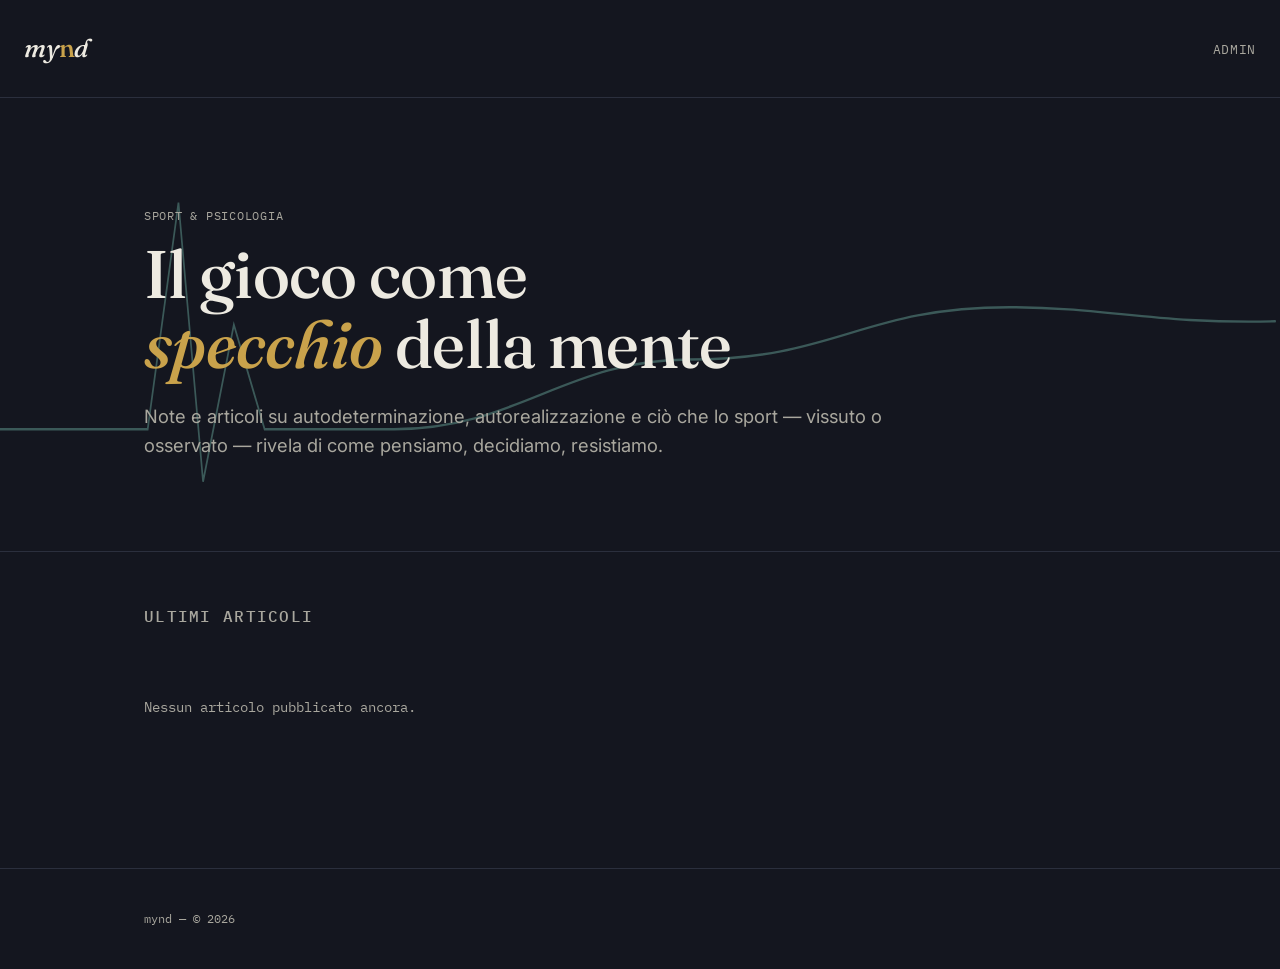
==== index.html @ f7111e8a "Add files via upload" ====
<!DOCTYPE html>
<html lang="it">
<head>
<meta charset="UTF-8">
<meta name="viewport" content="width=device-width, initial-scale=1.0">
<title>Mynd — Sport come specchio della mente</title>
<meta name="description" content="Articoli di opinione tra sport e psicologia: autodeterminazione, autorealizzazione, e ciò che il gioco ci insegna sulla mente.">
<link rel="stylesheet" href="css/style.css">
</head>
<body>

<header class="site">
  <a href="index.html" class="wordmark quiet">my<span>n</span>d</a>
  <nav class="site">
    <a href="admin/index.html">Admin</a>
  </nav>
</header>

<section class="hero">
  <svg class="trace" viewBox="0 0 1040 260" preserveAspectRatio="none" aria-hidden="true">
    <path d="M0,190 L120,190 L145,60 L165,220 L190,130 L215,190 L320,190
             C 420,190 460,150 560,150
             C 680,150 700,120 820,120
             C 900,120 940,130 1040,128" />
  </svg>
  <div class="wrap">
    <p class="eyebrow">sport &amp; psicologia</p>
    <h1>Il gioco come <em>specchio</em> della mente</h1>
    <p class="lede">Note e articoli su autodeterminazione, autorealizzazione e ciò che lo sport — vissuto o osservato — rivela di come pensiamo, decidiamo, resistiamo.</p>
  </div>
</section>

<section class="list">
  <div class="wrap">
    <h2 class="section-title">Ultimi articoli</h2>
    <div id="article-list">
      <p class="empty">Caricamento…</p>
    </div>
  </div>
</section>

<footer class="site">
  <div class="wrap">mynd — © <span id="year"></span></div>
</footer>

<script src="js/main.js"></script>
</body>
</html>
---- css/style.css ----
/* ==========================================================================
   MYND — design tokens
   Sport as the lens, the mind as the subject.
   Palette: dusk-track navy, chalk white, worn-gold (effort/achievement),
   still-teal (focus/calm). Nothing near-black-and-neon, nothing cream-serif.
   Display: Fraunces (soft, editorial, a little human — not a "sporty" font,
   because the site is about the mind, not the scoreboard).
   Body: Inter. Meta/labels: IBM Plex Mono, run like stopwatch digits.
   ========================================================================== */

@import url('https://fonts.googleapis.com/css2?family=Fraunces:ital,opsz,wght@0,9..144,400;0,9..144,500;0,9..144,600;1,9..144,500&family=Inter:wght@400;500;600&family=IBM+Plex+Mono:wght@400;500&display=swap');

:root {
  --ink:        #EDEAE1;
  --ink-dim:    #A9A79E;
  --night:      #14161F;
  --night-2:    #1B1E29;
  --line:       #2B2F3D;
  --gold:       #C9A24B;
  --teal:       #5C9088;
  --radius:     2px;
  --measure:    64ch;
}

* { box-sizing: border-box; }

html { scroll-behavior: smooth; }

body {
  margin: 0;
  background: var(--night);
  color: var(--ink);
  font-family: 'Inter', system-ui, sans-serif;
  font-size: 17px;
  line-height: 1.6;
  -webkit-font-smoothing: antialiased;
}

h1, h2, h3, .display {
  font-family: 'Fraunces', serif;
  font-weight: 500;
  letter-spacing: -0.01em;
  line-height: 1.05;
  margin: 0;
}

.eyebrow, .meta, time, .mono {
  font-family: 'IBM Plex Mono', monospace;
  font-size: 0.78rem;
  letter-spacing: 0.06em;
  text-transform: uppercase;
  color: var(--ink-dim);
}

a { color: var(--ink); }
a.quiet { color: inherit; text-decoration: none; }
a.quiet:hover { color: var(--gold); }

.wrap {
  max-width: 1040px;
  margin: 0 auto;
  padding: 0 24px;
}

/* ---- header ---- */
header.site {
  display: flex;
  align-items: center;
  justify-content: space-between;
  padding: 28px 24px;
  border-bottom: 1px solid var(--line);
}

.wordmark {
  font-family: 'Fraunces', serif;
  font-style: italic;
  font-weight: 500;
  font-size: 1.6rem;
  letter-spacing: -0.01em;
}
.wordmark span { color: var(--gold); font-style: normal; }

nav.site a {
  text-decoration: none;
  margin-left: 28px;
  font-family: 'IBM Plex Mono', monospace;
  font-size: 0.8rem;
  letter-spacing: 0.05em;
  text-transform: uppercase;
  color: var(--ink-dim);
}
nav.site a:hover { color: var(--ink); }

/* ---- hero: the signature element ---- */
.hero {
  position: relative;
  padding: 96px 24px 72px;
  overflow: hidden;
  border-bottom: 1px solid var(--line);
}

.hero .wrap { position: relative; z-index: 2; }

.hero h1 {
  font-size: clamp(2.4rem, 6vw, 4.2rem);
  max-width: 14ch;
}

.hero h1 em {
  font-style: italic;
  color: var(--gold);
}

.hero p.lede {
  max-width: var(--measure);
  color: var(--ink-dim);
  font-size: 1.15rem;
  margin-top: 22px;
}

/* the trace: a single hand-drawn line from a spike in effort (sport)
   settling into a calm, steady wave (mind). drawn once on load. */
.trace {
  position: absolute;
  inset: 0;
  width: 100%;
  height: 100%;
  z-index: 1;
  opacity: 0.55;
}
.trace path {
  fill: none;
  stroke: var(--teal);
  stroke-width: 1.4;
  stroke-linecap: round;
  stroke-dasharray: 1400;
  stroke-dashoffset: 1400;
  animation: draw 2.6s cubic-bezier(.4,0,.2,1) forwards;
}
@media (prefers-reduced-motion: reduce) {
  .trace path { animation: none; stroke-dashoffset: 0; }
}
@keyframes draw { to { stroke-dashoffset: 0; } }

/* ---- article list ---- */
.list {
  padding: 56px 24px 96px;
}
.list h2.section-title {
  font-size: 1rem;
  font-family: 'IBM Plex Mono', monospace;
  text-transform: uppercase;
  letter-spacing: 0.08em;
  color: var(--ink-dim);
  margin-bottom: 32px;
}

.card {
  display: grid;
  grid-template-columns: 220px 1fr;
  gap: 28px;
  padding: 28px 0;
  border-top: 1px solid var(--line);
  text-decoration: none;
  color: inherit;
}
.card:first-of-type { border-top: 1px solid var(--line); }
.card img {
  width: 220px;
  height: 140px;
  object-fit: cover;
  border-radius: var(--radius);
  background: var(--night-2);
}
.card h3 {
  font-size: 1.5rem;
  margin-bottom: 8px;
}
.card p.excerpt {
  color: var(--ink-dim);
  margin: 0 0 10px;
}
.card:hover h3 { color: var(--gold); }

@media (max-width: 640px) {
  .card { grid-template-columns: 1fr; }
  .card img { width: 100%; height: 180px; }
}

/* ---- article page ---- */
.article-head {
  padding: 72px 24px 40px;
  border-bottom: 1px solid var(--line);
}
.article-head h1 {
  font-size: clamp(2rem, 5vw, 3.2rem);
  max-width: 20ch;
  margin: 18px 0 20px;
}
.article-head .cover {
  width: 100%;
  max-height: 420px;
  object-fit: cover;
  border-radius: var(--radius);
  margin-top: 32px;
}
.article-body {
  padding: 48px 24px 40px;
  max-width: var(--measure);
  margin: 0 auto;
  font-size: 1.12rem;
}
.article-body p { margin: 0 0 1.3em; }
.article-body h2 { font-size: 1.5rem; margin: 1.6em 0 0.6em; }

.share-bar {
  max-width: var(--measure);
  margin: 0 auto;
  padding: 0 24px 96px;
  display: flex;
  gap: 12px;
  flex-wrap: wrap;
}
button.btn, a.btn {
  font-family: 'IBM Plex Mono', monospace;
  font-size: 0.8rem;
  letter-spacing: 0.05em;
  text-transform: uppercase;
  background: transparent;
  color: var(--ink);
  border: 1px solid var(--line);
  border-radius: var(--radius);
  padding: 12px 18px;
  cursor: pointer;
  text-decoration: none;
  display: inline-flex;
  align-items: center;
  gap: 8px;
}
button.btn:hover, a.btn:hover { border-color: var(--gold); color: var(--gold); }
button.btn:focus-visible, a.btn:focus-visible, a:focus-visible {
  outline: 2px solid var(--teal);
  outline-offset: 2px;
}
button.btn.primary {
  background: var(--gold);
  color: var(--night);
  border-color: var(--gold);
}
button.btn.primary:hover { color: var(--night); opacity: 0.9; }

.toast {
  position: fixed;
  bottom: 28px;
  left: 50%;
  transform: translateX(-50%) translateY(20px);
  background: var(--night-2);
  border: 1px solid var(--line);
  color: var(--ink);
  padding: 12px 20px;
  border-radius: var(--radius);
  font-family: 'IBM Plex Mono', monospace;
  font-size: 0.82rem;
  opacity: 0;
  pointer-events: none;
  transition: all 0.25s ease;
}
.toast.show { opacity: 1; transform: translateX(-50%) translateY(0); }

footer.site {
  padding: 40px 24px;
  border-top: 1px solid var(--line);
  color: var(--ink-dim);
  font-family: 'IBM Plex Mono', monospace;
  font-size: 0.78rem;
}

/* ---- empty state ---- */
.empty {
  padding: 40px 0;
  color: var(--ink-dim);
  font-family: 'IBM Plex Mono', monospace;
  font-size: 0.85rem;
}
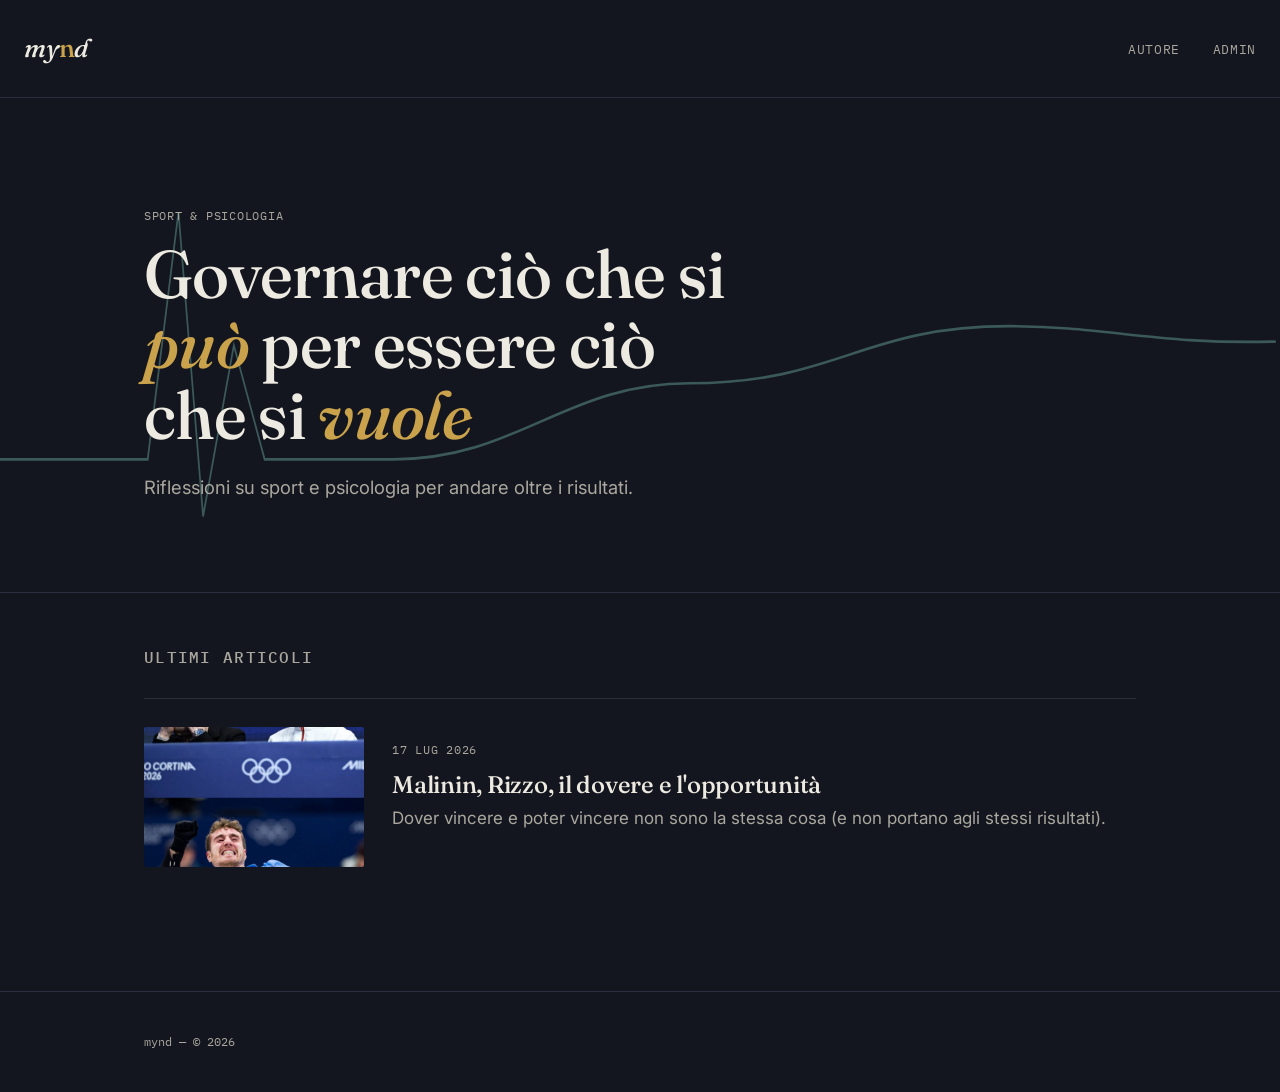
==== commit 3c1ed9e9: "Add files via upload" ====
--- a/index.html
+++ b/index.html
@@ -3,8 +3,8 @@
 <head>
 <meta charset="UTF-8">
 <meta name="viewport" content="width=device-width, initial-scale=1.0">
-<title>Mynd — Sport come specchio della mente</title>
-<meta name="description" content="Articoli di opinione tra sport e psicologia: autodeterminazione, autorealizzazione, e ciò che il gioco ci insegna sulla mente.">
+<title>mynd - governare ciò che si può per essere ciò che si vuole.</title>
+<meta name="description" content="Riflessioni su sport e psicologia per andare oltre i risultati.">
 <link rel="stylesheet" href="css/style.css">
 </head>
 <body>
@@ -12,6 +12,7 @@
 <header class="site">
   <a href="index.html" class="wordmark quiet">my<span>n</span>d</a>
   <nav class="site">
+    <a href="chi-sono.html">Autore</a>
     <a href="admin/index.html">Admin</a>
   </nav>
 </header>
@@ -25,8 +26,8 @@
   </svg>
   <div class="wrap">
     <p class="eyebrow">sport &amp; psicologia</p>
-    <h1>Il gioco come <em>specchio</em> della mente</h1>
-    <p class="lede">Note e articoli su autodeterminazione, autorealizzazione e ciò che lo sport — vissuto o osservato — rivela di come pensiamo, decidiamo, resistiamo.</p>
+    <h1>Governare ciò che si <em>può</em> per essere ciò che si <em>vuole</em></h1>
+    <p class="lede">Riflessioni su sport e psicologia per andare oltre i risultati.</p>
   </div>
 </section>
 
--- a/css/style.css
+++ b/css/style.css
@@ -1,13 +1,3 @@
-/* ==========================================================================
-   MYND — design tokens
-   Sport as the lens, the mind as the subject.
-   Palette: dusk-track navy, chalk white, worn-gold (effort/achievement),
-   still-teal (focus/calm). Nothing near-black-and-neon, nothing cream-serif.
-   Display: Fraunces (soft, editorial, a little human — not a "sporty" font,
-   because the site is about the mind, not the scoreboard).
-   Body: Inter. Meta/labels: IBM Plex Mono, run like stopwatch digits.
-   ========================================================================== */
-
 @import url('https://fonts.googleapis.com/css2?family=Fraunces:ital,opsz,wght@0,9..144,400;0,9..144,500;0,9..144,600;1,9..144,500&family=Inter:wght@400;500;600&family=IBM+Plex+Mono:wght@400;500&display=swap');
 
 :root {
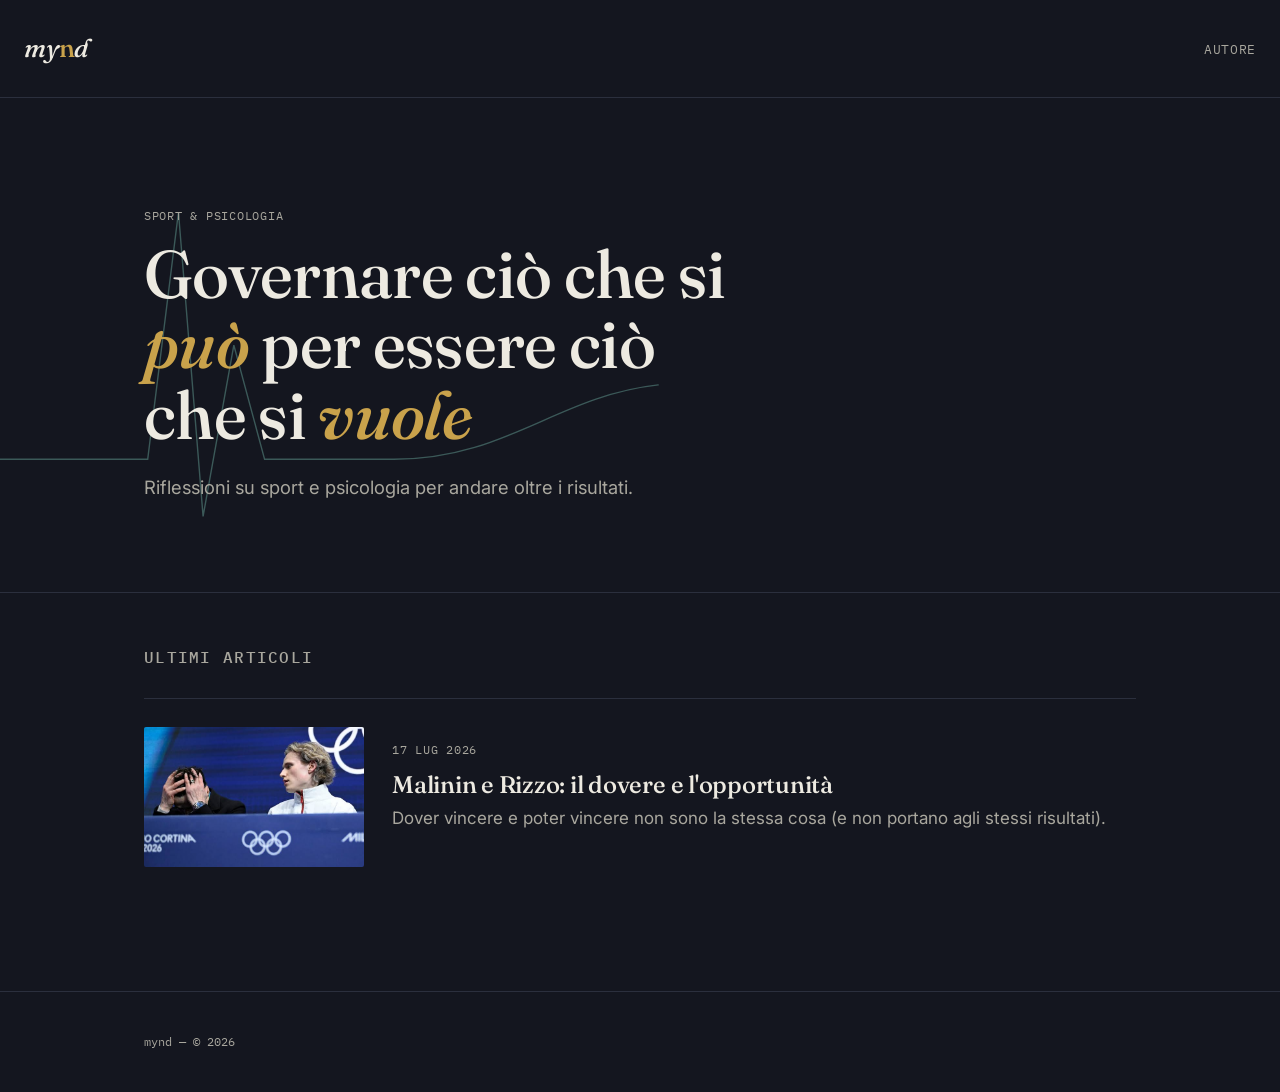
==== commit 569f388a: "Add files via upload" ====
--- a/index.html
+++ b/index.html
@@ -13,7 +13,6 @@
   <a href="index.html" class="wordmark quiet">my<span>n</span>d</a>
   <nav class="site">
     <a href="chi-sono.html">Autore</a>
-    <a href="admin/index.html">Admin</a>
   </nav>
 </header>
 
--- a/css/style.css
+++ b/css/style.css
@@ -1,3 +1,13 @@
+/* ==========================================================================
+   MYND — design tokens
+   Sport as the lens, the mind as the subject.
+   Palette: dusk-track navy, chalk white, worn-gold (effort/achievement),
+   still-teal (focus/calm). Nothing near-black-and-neon, nothing cream-serif.
+   Display: Fraunces (soft, editorial, a little human — not a "sporty" font,
+   because the site is about the mind, not the scoreboard).
+   Body: Inter. Meta/labels: IBM Plex Mono, run like stopwatch digits.
+   ========================================================================== */
+
 @import url('https://fonts.googleapis.com/css2?family=Fraunces:ital,opsz,wght@0,9..144,400;0,9..144,500;0,9..144,600;1,9..144,500&family=Inter:wght@400;500;600&family=IBM+Plex+Mono:wght@400;500&display=swap');
 
 :root {
@@ -122,6 +132,7 @@
   fill: none;
   stroke: var(--teal);
   stroke-width: 1.4;
+  vector-effect: non-scaling-stroke;
   stroke-linecap: round;
   stroke-dasharray: 1400;
   stroke-dashoffset: 1400;
@@ -202,14 +213,27 @@
 }
 .article-body p { margin: 0 0 1.3em; }
 .article-body h2 { font-size: 1.5rem; margin: 1.6em 0 0.6em; }
+.article-body img.mid-image {
+  width: 100%;
+  border-radius: var(--radius);
+  margin: 12px 0 32px;
+}
 
 .share-bar {
   max-width: var(--measure);
   margin: 0 auto;
   padding: 0 24px 96px;
   display: flex;
+  align-items: center;
   gap: 12px;
   flex-wrap: wrap;
+}
+.share-label {
+  font-family: 'IBM Plex Mono', monospace;
+  font-size: 0.78rem;
+  text-transform: uppercase;
+  letter-spacing: 0.06em;
+  color: var(--ink-dim);
 }
 button.btn, a.btn {
   font-family: 'IBM Plex Mono', monospace;
